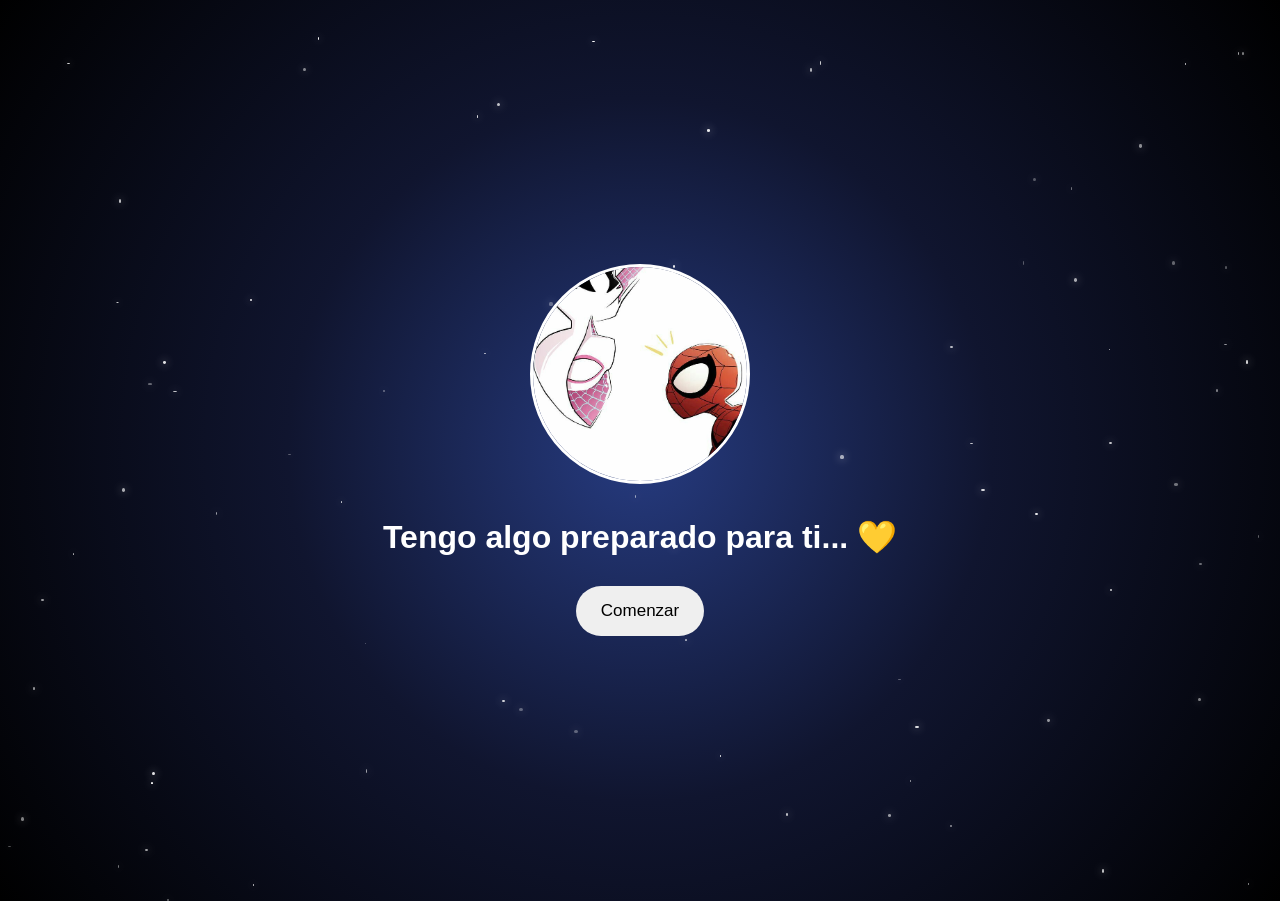
==== index.html @ e83fa3ec "Add files via upload" ====
<!DOCTYPE html>
<html lang="es">

<head>
    <meta charset="UTF-8">
    <meta name="viewport" content="width=device-width, initial-scale=1.0">

    <title>Para ti 💛</title>

    <link rel="stylesheet" href="css/style.css">
</head>

<body>

    <main id="app">

        <!-- =========================
             PANTALLA INICIAL
             ========================= -->

        <section id="inicio">

            <div id="estrellas"></div>

            <div class="foto-inicio">
                <img src="img/fotos/iinicio.jpg" alt="Para ti">
            </div>

            <h1>
                Tengo algo preparado para ti... 💛
            </h1>

            <button id="comenzar">
                Comenzar
            </button>

        </section>


        <!-- =========================
             VIAJE POR EL UNIVERSO
             ========================= -->

        <section id="viaje">

            <div id="escena">

                <div id="estrellas-viaje"></div>


                <!-- =========================
                     ESCENA FINAL
                     ========================= -->

                <div id="escena-amor">

                    <h2 id="te-amo">
                    Para la mejor novia que podre tener ❤️1/09/2026❤️
                    </h2>
                    <div id="fotos-flotantes"></div>

                    <div id="carta-final">

    <!-- PARTE QUE SE VE CERRADA -->

    <div id="invitacion-carta">

        <p>
            💌 Hay algo para ti...
        </p>

        <span>
            Toca aquí ✨
        </span>

    </div>


    <!-- CONTENIDO QUE APARECERÁ AL ABRIR -->

    <div id="contenido-carta">
        <div id="reproductor-musica">

    <div id="portada-musica">
        🎵
    </div>

    <div id="info-musica">

        <div id="nombre-cancion">
            Mi Santa
        </div>

        <div id="nombre-artista">
            Romeo Santos
        </div>

        <div id="barra-musica">
            <div id="progreso-musica"></div>
        </div>

        <div id="tiempo-musica">
            <span id="tiempo-actual">0:00</span>
            <span id="tiempo-total">0:00</span>
        </div>

    </div>

    <button id="boton-musica">
        ▶
    </button>

    <audio id="cancion-carta" src="audios/mi-santa.mp3"></audio>

</div>

        <p id="mensaje-carta">
    Mi amor ❤️

    Quiero que sepas lo mucho que te amo. Sé que llevamos poco tiempo juntos y que no todo ha sido perfecto. También sé que he cometido errores y que algunas veces he hecho cosas que te han lastimado, y de verdad lo siento. No quiero quedarme solamente en decirte que voy a cambiar, quiero demostrártelo poco a poco con mis acciones y aprender de cada error para cuidar mucho más lo nuestro.

    A pesar de llevar poco, siento que eres una persona muy especial para mí. Me hace feliz tenerte en mi vida, compartir momentos contigo y poder llamarte mi novia. Le doy gracias a Dios por haberte puesto en mi camino y espero que podamos seguir creciendo juntos, aprendiendo el uno del otro y superando cualquier dificultad que se nos presente.

    Hoy vivimos nuestro primer Día del Amor y la Amistad juntos, y sinceramente espero que no sea el último. Quiero que este sea solamente el primero de muchos momentos que podamos compartir, muchas fechas, muchos recuerdos y muchas sonrisas juntos.

    Te amo muchísimo, mi niña. ❤️ Y aunque todavía nos quede mucho por aprender, quiero seguir dando lo mejor de mí por nosotros. Gracias por estar conmigo y por permitirme compartir este momento tan bonito a tu lado.

    Feliz primer Día del Amor y la Amistad, mi amor. ❤️
</p>

        <img
            id="foto-carta"
            src="img/fotos/g1.jpg"
            alt="Nuestra foto"
        >

        <audio
            id="cancion-carta"
            controls
        >
        </audio>

    </div>

</div>


                </div>

            </div>

        </section>

    </main>


    <script src="js/script.js"></script>

</body>

</html>
---- css/style.css ----
* {
    box-sizing: border-box;
    margin: 0;
    padding: 0;
}

body {
    background: radial-gradient(
        circle at center,
        #263b80 0%,
        #10152f 45%,
        #000000 100%
    );

    color: white;
    font-family: Arial, sans-serif;
    min-height: 100vh;
}

#app {
    min-height: 100vh;
}


/* =========================
   PANTALLA INICIAL
   ========================= */

#inicio {
    min-height: 100vh;

    display: flex;
    flex-direction: column;
    justify-content: center;
    align-items: center;

    text-align: center;
    padding: 20px;

    position: relative;

    transition: opacity 1.5s ease;
}

#inicio h1 {
    font-size: 32px;
    margin-bottom: 30px;
}

#comenzar {
    padding: 15px 25px;

    font-size: 17px;

    border: none;
    border-radius: 30px;

    cursor: pointer;
}


/* FOTO INICIAL */

.foto-inicio {
    margin-bottom: 30px;
}

.foto-inicio img {
    width: 220px;
    height: 220px;

    object-fit: cover;

    border-radius: 50%;

    border: 3px solid white;
}


/* ESTRELLAS DE LA PANTALLA INICIAL */

#estrellas {
    position: absolute;

    top: 0;
    left: 0;

    width: 100%;
    height: 100%;

    pointer-events: none;
}

.estrella {
    width: 3px;
    height: 3px;

    background: white;

    border-radius: 50%;

    position: absolute;

    top: 20%;
    left: 30%;

    box-shadow: 0 0 8px white;
}


/* =========================
   VIAJE
   ========================= */

#viaje {
    position: fixed;

    top: 0;
    left: 0;

    width: 100%;
    height: 100vh;

    background: black;

    opacity: 0;

    pointer-events: none;

    z-index: 10;

    overflow-y: auto;
    overflow-x: hidden;

    transition: opacity 1.5s ease;
}


/* ESCENA */

#escena {
    position: absolute;

    width: 200vw;
    height: 200vh;

    top: -50vh;
    left: -50vw;
}


/* ESTRELLAS DEL VIAJE */

#estrellas-viaje {
    position: absolute;

    width: 100%;
    height: 100%;
}

.estrella-viaje {
    position: absolute;

    background: white;

    border-radius: 50%;

    box-shadow: 0 0 8px white;
}
.girasol-viaje {
    position: absolute;
    font-size: 35px;

    text-shadow: 0 0 8px #ffd700;

    animation: viajarGirasol 4s linear forwards;
}
@keyframes viajarGirasol {

    from {
        transform:
            translate(-50%, -50%)
            translateZ(0)
            scale(0.15);

        opacity: 0.3;
    }

    to {
        transform:
            translate(
                calc(-50% + var(--x)),
                calc(-50% + var(--y))
            )
            translateZ(var(--z))
            scale(4);

        opacity: 1;
    }
}
#luz-central {
    position: absolute;

    top: 50%;
    left: 50%;

    width: 20px;
    height: 20px;

    transform: translate(-50%, -50%);

    background: white;

    border-radius: 50%;

    box-shadow:
        0 0 30px white,
        0 0 70px #fff7a0,
        0 0 130px #ffd700,
        0 0 220px #ffb300,
        0 0 350px rgba(255, 190, 0, 0.7);

    z-index: 5;

    pointer-events: none;
}
/* =========================
   ESCENA DEL CORAZÓN
   ========================= */

#escena-amor {
    position: absolute;
    inset: 0;

    background: radial-gradient(
        circle at center,
        #263b80 0%,
        #10152f 45%,
        #000000 100%
    );

    opacity: 0;
    transition: opacity 1.5s ease;

    pointer-events: none;
    overflow: hidden;
}


/* =========================
   TE AMO
   ========================= */

#te-amo {
    position: absolute;

    top: 30%;
    left: 50%;

    transform: translate(-50%, -50%);

    margin: 0;

    color: white;

    font-size: clamp(35px, 6vw, 80px);

    font-family: Georgia, serif;

    letter-spacing: 8px;

    text-align: center;

    text-shadow:
        0 0 10px rgba(255, 255, 255, 0.8),
        0 0 25px rgba(255, 60, 90, 0.9),
        0 0 50px rgba(255, 20, 60, 0.7);

    z-index: 5;
    display: block;
}
.punto-luz {
    position: absolute;

    width: 4px;
    height: 4px;

    background: white;
    border-radius: 50%;

    box-shadow:
        0 0 6px white,
        0 0 12px rgba(255, 80, 120, 0.8);

    animation: brilloPunto 2s ease-in-out infinite alternate;

    pointer-events: none;
}

@keyframes brilloPunto {

    from {
        opacity: 0.2;
        transform: scale(0.7);
    }

    to {
        opacity: 1;
        transform: scale(1.5);
    }
}
/* =========================
   CARTA FINAL
   ========================= */

/* =========================
   CARTA PARA TOCAR
   ========================= */

/* =========================
   CARTA FLOTANTE
   ========================= */

#carta-final {
    position: absolute;

    top: 40%;
    left: 50%;

    transform: translateX(-50%);

    width: 280px;
    height: 110px;

    background: rgba(10, 15, 45, 0.75);

    border: 1px solid rgba(255, 120, 170, 0.7);

    border-radius: 18px;

    box-shadow:
        0 0 15px rgba(255, 80, 150, 0.35),
        inset 0 0 15px rgba(255, 80, 150, 0.08);

    backdrop-filter: blur(5px);

    display: flex;
    justify-content: center;
    align-items: center;

    cursor: pointer;

    #carta-final {
    pointer-events: auto;
}

    z-index: 90;

    animation: flotarCarta 3s ease-in-out infinite;
    transition:
    width 0.8s ease,
    height 0.8s ease,
    padding 0.8s ease,
    box-shadow 0.8s ease;
}


/* =========================
   TEXTO
   ========================= */

#mensaje-carta {
    margin: 0;

    color: white;

    font-size: 17px;

    text-align: center;

    line-height: 1.6;

    text-shadow:
        0 0 8px rgba(255, 120, 170, 0.8);

    opacity: 0;

    transform: translateY(15px);

    animation: aparecerMensaje 1.5s ease forwards;

    animation-delay: 0.7s;
}


@keyframes aparecerMensaje {

    from {
        opacity: 0;
        transform: translateY(15px);
        filter: blur(5px);
    }

    to {
        opacity: 1;
        transform: translateY(0);
        filter: blur(0);
    }

}


/* =========================
   ANIMACIÓN
   ========================= */

@keyframes flotarCarta {

    0% {
        transform:
            translateX(-50%)
            translateY(0);
    }

    50% {
        transform:
            translateX(-50%)
            translateY(-7px);
    }

    100% {
        transform:
            translateX(-50%)
            translateY(0);
    }
}
#mensaje-carta span {
    font-size: 14px;
    opacity: 0.8;
}
/* =========================
   INVITACIÓN DE LA CARTA
   ========================= */

#invitacion-carta {
    text-align: center;
    color: white;
}

#invitacion-carta p {
    margin: 0 0 5px 0;
    font-size: 18px;
    text-shadow: 0 0 8px rgba(255, 120, 170, 0.8);
}

#invitacion-carta span {
    font-size: 14px;
    opacity: 0.8;
}


/* =========================
   CONTENIDO OCULTO
   ========================= */

#contenido-carta {
    display: none;
}
/* =========================
   CARTA ABIERTA
   ========================= */

#carta-final.carta-abierta {

    width: min(500px, 80vw);

    height: auto;

    min-height: 400px;

    padding: 25px;

    cursor: default;

    transition:
        width 0.8s ease,
        min-height 0.8s ease,
        padding 0.8s ease,
        box-shadow 0.8s ease;
}


#contenido-carta {

    width: 100%;

    flex-direction: column;

    align-items: center;

    gap: 18px;

    color: white;
}
/* =========================
   FOTOS FLOTANTES
   ========================= */

#fotos-flotantes {
    position: fixed;
    top: 0;
    left: 0;

    width: 100vw;
    height: 100vh;

    pointer-events: none;

    z-index: 2;

    overflow: hidden;
}

.foto-flotante {
    position: absolute;

    width: 80px;
    height: 80px;

    object-fit: cover;

    border-radius: 50%;

    border: 2px solid rgba(255, 255, 255, 0.8);

    box-shadow:
        0 0 10px rgba(255, 120, 170, 0.7),
        0 0 25px rgba(255, 80, 150, 0.35);

    animation: pasearFoto linear forwards;
}

@keyframes pasearFoto {

    from {
        transform: translate(var(--inicio-x), var(--inicio-y));
        opacity: 0;
    }

    10% {
        opacity: 0.9;
    }

    90% {
        opacity: 0.9;
    }

    to {
        transform: translate(var(--fin-x), var(--fin-y));
        opacity: 0;
    }
}
#carta-final.carta-abierta {
    animation: abrirCarta 0.8s ease forwards;
}

@keyframes abrirCarta {

    0% {
        transform: translateX(-50%) scale(0.85);
        opacity: 0.8;
    }

    100% {
        transform: translateX(-50%) scale(1);
        opacity: 1;
    }
}
@media (max-width: 600px) {

    #carta-final.carta-abierta {
        top: 52%;

        width: 88vw;

        min-height: 0;

        max-height: 75vh;

        padding: 22px 18px;
    }

    #contenido-carta {
        max-height: 68vh;
        overflow-y: auto;

        padding-right: 5px;
    }

    #mensaje-carta {
        font-size: 16px;
        line-height: 1.6;
    }

}
#foto-carta {
    width: min(350px, 85%);
    max-height: 350px;

    object-fit: cover;

    border-radius: 18px;

    border: 2px solid rgba(255, 255, 255, 0.8);

    box-shadow:
        0 0 15px rgba(255, 120, 170, 0.6),
        0 0 35px rgba(255, 80, 150, 0.3);

    opacity: 0;

    transform: scale(0.9);

    animation: aparecerFoto 1.5s ease forwards;

    animation-delay: 1.2s;
}

@keyframes aparecerFoto {

    from {
        opacity: 0;
        transform: scale(0.9);
    }

    to {
        opacity: 1;
        transform: scale(1);
    }
}
/* =========================
   REPRODUCTOR TIPO SPOTIFY
   ========================= */

#reproductor-musica {
    width: 100%;
    display: flex;
    align-items: center;
    gap: 14px;

    padding: 12px 14px;

    background: rgba(20, 20, 20, 0.9);

    border-radius: 14px;

    border: 1px solid rgba(255, 255, 255, 0.12);

    box-shadow:
        0 8px 25px rgba(0, 0, 0, 0.35);

    color: white;
}


/* PORTADA */

#portada-musica {
    width: 58px;
    height: 58px;

    object-fit: cover;

    border-radius: 8px;

    flex-shrink: 0;
}


/* INFORMACIÓN */

#info-musica {
    flex: 1;
    min-width: 0;
}

#nombre-cancion {
    font-size: 14px;
    font-weight: bold;

    white-space: nowrap;
    overflow: hidden;
    text-overflow: ellipsis;
}

#nombre-artista {
    font-size: 12px;
    color: rgba(255, 255, 255, 0.65);

    margin-top: 3px;

    white-space: nowrap;
    overflow: hidden;
    text-overflow: ellipsis;
}


/* BARRA */

#barra-musica {
    width: 100%;
    height: 4px;

    background: rgba(255, 255, 255, 0.25);

    border-radius: 10px;

    margin-top: 9px;

    overflow: hidden;

    cursor: pointer;
}

#progreso-musica {
    width: 0%;
    height: 100%;

    background: white;

    border-radius: 10px;

    transition: width 0.1s linear;
}


/* TIEMPOS */

#tiempo-musica {
    display: flex;
    justify-content: space-between;

    font-size: 9px;

    color: rgba(255, 255, 255, 0.55);

    margin-top: 3px;
}


/* BOTÓN */

#boton-musica {
    width: 42px;
    height: 42px;

    border: none;

    border-radius: 50%;

    background: white;

    color: black;

    font-size: 17px;

    display: flex;
    justify-content: center;
    align-items: center;

    cursor: pointer;

    flex-shrink: 0;

    transition: transform 0.2s ease;
}

#boton-musica:hover {
    transform: scale(1.08);
}


/* MÓVIL */

@media (max-width: 600px) {

    #reproductor-musica {
        padding: 10px;

        gap: 10px;
    }

    #portada-musica {
        width: 52px;
        height: 52px;
    }

    #boton-musica {
        width: 38px;
        height: 38px;

        font-size: 15px;
    }

}
/* =========================
   REPRODUCTOR DE MÚSICA
   ========================= */

#reproductor-musica {
    width: 100%;

    display: flex;
    align-items: center;

    gap: 14px;

    padding: 12px 14px;

    background: rgba(20, 20, 20, 0.92);

    border-radius: 14px;

    border: 1px solid rgba(255, 255, 255, 0.12);

    box-shadow:
        0 8px 25px rgba(0, 0, 0, 0.35);

    color: white;
}


/* PORTADA */

#portada-musica {

    width: 58px;
    height: 58px;

    flex-shrink: 0;

    display: flex;
    justify-content: center;
    align-items: center;

    background: linear-gradient(
        135deg,
        #ff4f81,
        #7b2cff
    );

    border-radius: 8px;

    font-size: 25px;

}


/* INFORMACIÓN */

#info-musica {

    flex: 1;

    min-width: 0;
}


#nombre-cancion {

    font-size: 14px;

    font-weight: bold;

    white-space: nowrap;

    overflow: hidden;

    text-overflow: ellipsis;

}


#nombre-artista {

    font-size: 12px;

    color: rgba(255, 255, 255, 0.65);

    margin-top: 3px;

    white-space: nowrap;

    overflow: hidden;

    text-overflow: ellipsis;

}


/* BARRA */

#barra-musica {

    width: 100%;

    height: 4px;

    background: rgba(255, 255, 255, 0.25);

    border-radius: 10px;

    margin-top: 9px;

    overflow: hidden;

    cursor: pointer;
}


#progreso-musica {

    width: 0%;

    height: 100%;

    background: white;

    border-radius: 10px;
}


/* TIEMPO */

#tiempo-musica {

    display: flex;

    justify-content: space-between;

    font-size: 9px;

    color: rgba(255, 255, 255, 0.55);

    margin-top: 3px;
}


/* BOTÓN PLAY */

#boton-musica {

    width: 42px;
    height: 42px;

    border: none;

    border-radius: 50%;

    background: white;

    color: black;

    font-size: 17px;

    display: flex;

    justify-content: center;
    align-items: center;

    cursor: pointer;

    flex-shrink: 0;

    transition: transform 0.2s ease;
}


#boton-musica:hover {

    transform: scale(1.08);

}


/* MÓVIL */

@media (max-width: 600px) {

    #reproductor-musica {

        padding: 10px;

        gap: 10px;

    }


    #portada-musica {

        width: 52px;
        height: 52px;

    }


    #boton-musica {

        width: 38px;
        height: 38px;

        font-size: 15px;

    }

}
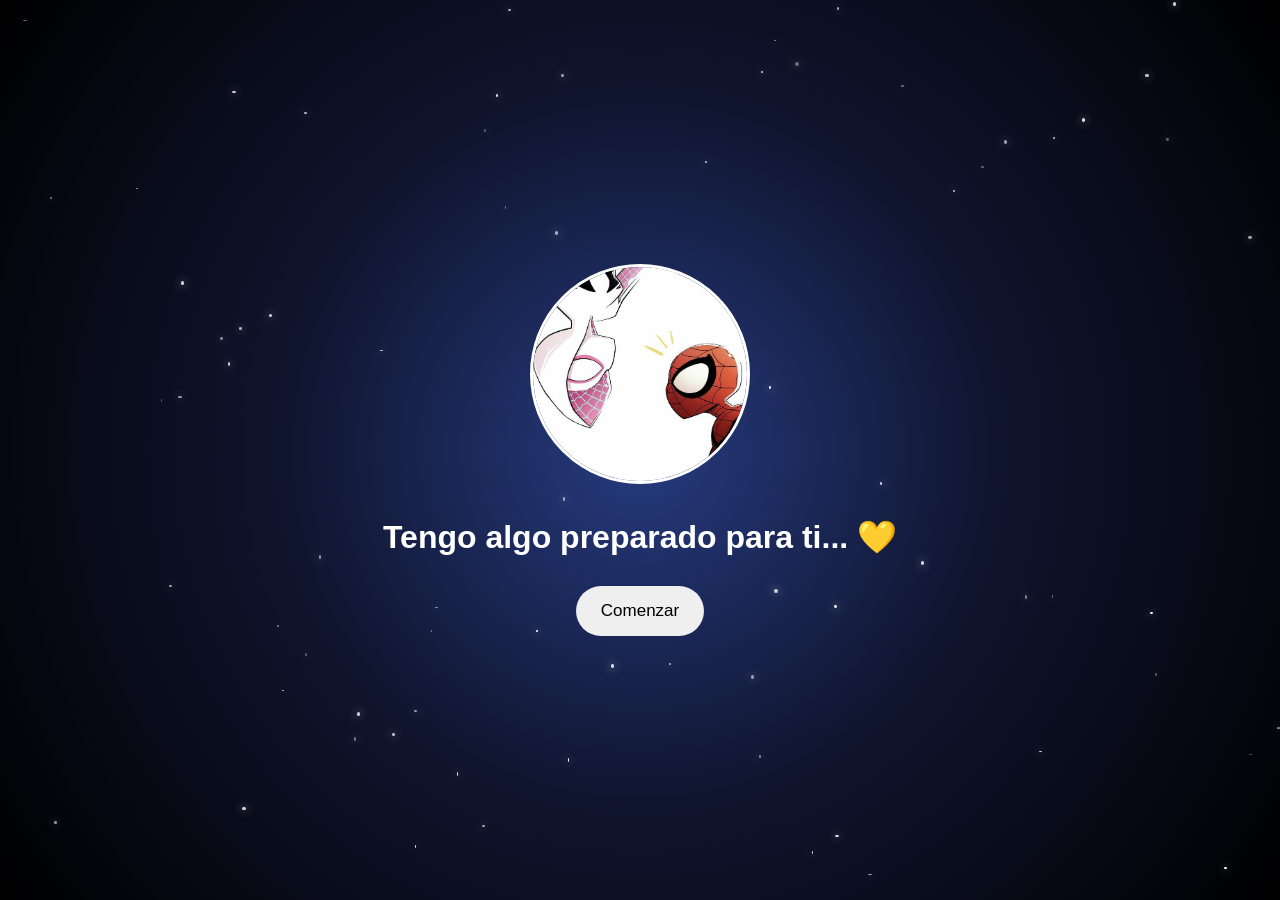
==== commit 82b80171: "Update index.html" ====
--- a/index.html
+++ b/index.html
@@ -115,17 +115,7 @@
 </div>
 
         <p id="mensaje-carta">
-    Mi amor ❤️
-
-    Quiero que sepas lo mucho que te amo. Sé que llevamos poco tiempo juntos y que no todo ha sido perfecto. También sé que he cometido errores y que algunas veces he hecho cosas que te han lastimado, y de verdad lo siento. No quiero quedarme solamente en decirte que voy a cambiar, quiero demostrártelo poco a poco con mis acciones y aprender de cada error para cuidar mucho más lo nuestro.
-
-    A pesar de llevar poco, siento que eres una persona muy especial para mí. Me hace feliz tenerte en mi vida, compartir momentos contigo y poder llamarte mi novia. Le doy gracias a Dios por haberte puesto en mi camino y espero que podamos seguir creciendo juntos, aprendiendo el uno del otro y superando cualquier dificultad que se nos presente.
-
-    Hoy vivimos nuestro primer Día del Amor y la Amistad juntos, y sinceramente espero que no sea el último. Quiero que este sea solamente el primero de muchos momentos que podamos compartir, muchas fechas, muchos recuerdos y muchas sonrisas juntos.
-
-    Te amo muchísimo, mi niña. ❤️ Y aunque todavía nos quede mucho por aprender, quiero seguir dando lo mejor de mí por nosotros. Gracias por estar conmigo y por permitirme compartir este momento tan bonito a tu lado.
-
-    Feliz primer Día del Amor y la Amistad, mi amor. ❤️
+    usd no va a leer maria, la carta es priv kakaka
 </p>
 
         <img
@@ -158,4 +148,4 @@
 
 </body>
 
-</html>+</html>
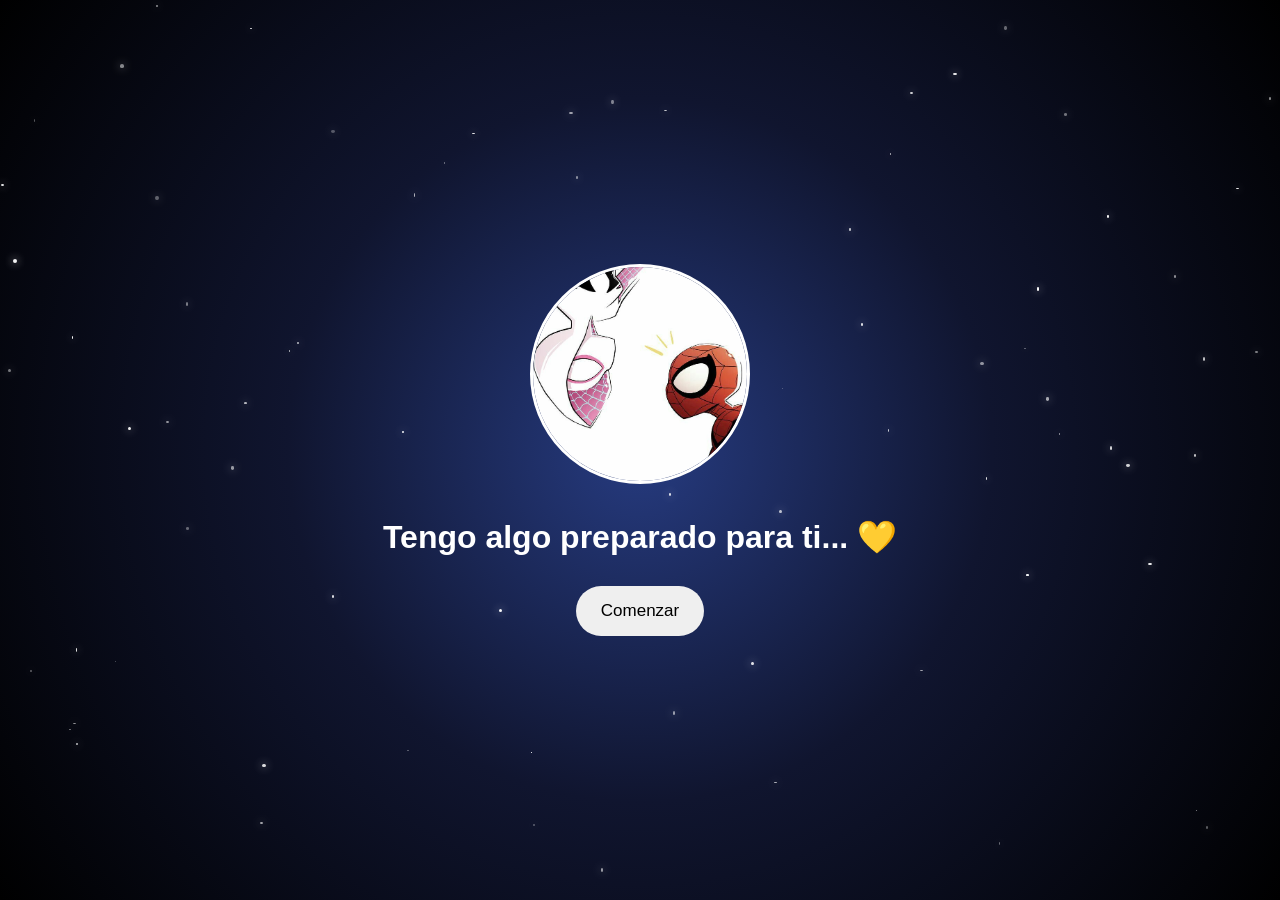
==== commit 63d00e99: "Update index.html" ====
--- a/index.html
+++ b/index.html
@@ -115,7 +115,17 @@
 </div>
 
         <p id="mensaje-carta">
-    usd no va a leer maria, la carta es priv kakaka
+    Mi amor ❤️
+
+    Quiero que sepas lo mucho que te amo. Sé que llevamos poco tiempo juntos y que no todo ha sido perfecto. También sé que he cometido errores y que algunas veces he hecho cosas que te han lastimado, y de verdad lo siento. No quiero quedarme solamente en decirte que voy a cambiar, quiero demostrártelo poco a poco con mis acciones y aprender de cada error para cuidar mucho más lo nuestro.
+
+    A pesar de llevar poco, siento que eres una persona muy especial para mí. Me hace feliz tenerte en mi vida, compartir momentos contigo y poder llamarte mi novia. Le doy gracias a Dios por haberte puesto en mi camino y espero que podamos seguir creciendo juntos, aprendiendo el uno del otro y superando cualquier dificultad que se nos presente.
+
+    Hoy vivimos nuestro primer Día del Amor y la Amistad juntos, y sinceramente espero que no sea el último. Quiero que este sea solamente el primero de muchos momentos que podamos compartir, muchas fechas, muchos recuerdos y muchas sonrisas juntos.
+
+    Te amo muchísimo, mi niña. ❤️ Y aunque todavía nos quede mucho por aprender, quiero seguir dando lo mejor de mí por nosotros. Gracias por estar conmigo y por permitirme compartir este momento tan bonito a tu lado.
+
+    Feliz primer Día del Amor y la Amistad, mi amor. 
 </p>
 
         <img
